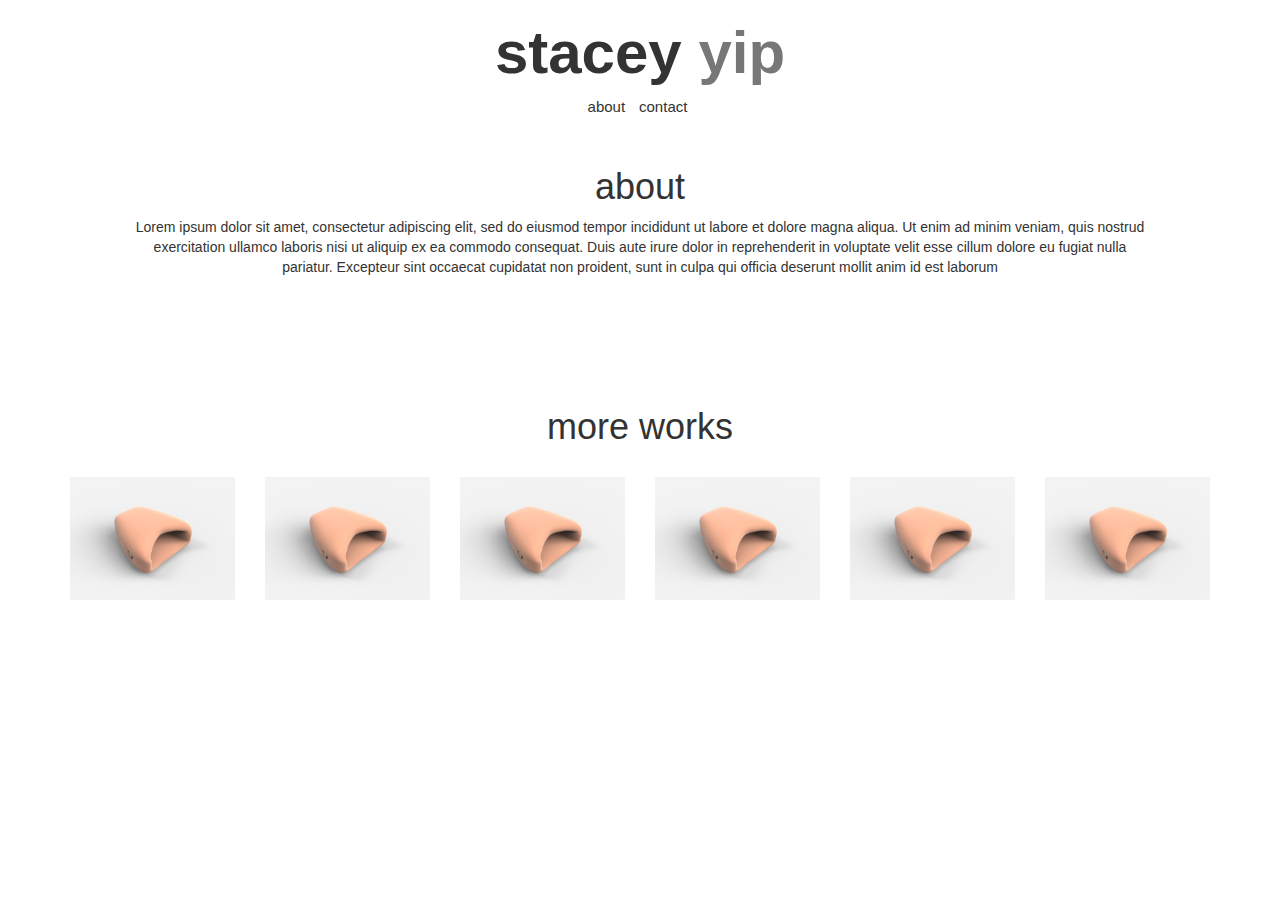
==== about.html @ fb594c68 "imported from bootstrap-test" ====
<!DOCTYPE html>
<html lang="en">
  <head>
    <title>stacey yip | about</title>
    <meta charset="utf-8">
    <meta name="viewport" content="width=device-width, initial-scale=1">
    <link rel="stylesheet" href="./css/bootstrap.css">
    <script src="https://ajax.googleapis.com/ajax/libs/jquery/3.3.1/jquery.min.js"></script>
    <script src="https://maxcdn.bootstrapcdn.com/bootstrap/3.3.7/js/bootstrap.min.js"></script>
  </head>

  <body>
    <div class="website-name">
      <h1 class="text-center"><a href="index.html">stacey <span class="text-muted">yip</span></a></h1>
      <ul class="list-inline text-center">
        <li class="current">about</li>
        <li><a href="contact.html">contact</a></li>
      </ul>
    </div>

    <div class="about text-center">
      <h1>about</h1>
      <p>Lorem ipsum dolor sit amet, consectetur adipiscing elit, sed do eiusmod tempor incididunt ut labore et dolore magna aliqua. Ut enim ad minim veniam, quis nostrud exercitation ullamco laboris nisi ut aliquip ex ea commodo consequat. Duis aute irure dolor in reprehenderit in voluptate velit esse cillum dolore eu fugiat nulla pariatur. Excepteur sint occaecat cupidatat non proident, sunt in culpa qui officia deserunt mollit anim id est laborum</p>
    </div>


    <div class="container center">
      <div class="moreworks text-center">
        <h1>more works</h1>
      </div>
      <div class="row">
        <div class="col-lg-2 col-sm-4 col-xs-6 top-buffer">
          <a href="image.html"><img src="./img/balletshoe-sleeve.jpg" class="img-responsive"></a>
        </div>
        <div class="col-lg-2 col-sm-4 col-xs-6 top-buffer">
          <a href="image.html"><img src="./img/balletshoe-sleeve.jpg" class="img-responsive"></a>
        </div>
        <div class="col-lg-2 col-sm-4 col-xs-6 top-buffer">
          <a href="image.html"><img src="./img/balletshoe-sleeve.jpg" class="img-responsive"></a>
        </div>
        <div class="col-lg-2 col-sm-4 col-xs-6 top-buffer">
          <a href="image.html"><img src="./img/balletshoe-sleeve.jpg" class="img-responsive"></a>
        </div>
        <div class="col-lg-2 col-sm-4 col-xs-6 top-buffer">
          <a href="image.html"><img src="./img/balletshoe-sleeve.jpg" class="img-responsive"></a>
        </div>
        <div class="col-lg-2 col-sm-4 col-xs-6 top-buffer">
          <a href="image.html"><img src="./img/balletshoe-sleeve.jpg" class="img-responsive"></a>
        </div>

        <!-- <div class="col-lg-4 col-sm-6 col-xs-12 top-buffer">
          <img src="./img/overview-2.jpg" class="img-responsive">
        </div>
        <div class="col-lg-4 col-sm-6 col-xs-12 top-buffer">
          <img src="./img/screenshot.png" class="img-responsive">
        </div>
        <div class="col-lg-4 col-sm-6 col-xs-12 top-buffer">
          <img src="./img/screenshot.png" class="img-responsive">
        </div>
        <div class="col-lg-4 col-sm-6 col-xs-12 top-buffer">
          <img src="./img/ring-4.jpg" class="img-responsive">
        </div>
        <div class="col-lg-4 col-sm-6 col-xs-12 top-buffer">
          <img src="./img/scanbinet-03.jpg" class="img-responsive">
        </div> -->
      </div>
    </div>


    <!-- <div class="grid-container">
      <div class="grid-item">
        <img src="./img/balletshoe-sleeve.jpg" class="img-responsive">
      </div>
      <div class="grid-item">
        <img src="./img/overview-2.jpg" class="img-responsive">
      </div>
      <div class="grid-item">
        <img src="./img/ring-4.jpg" class="img-responsive">
      </div>
      <div class="grid-item">
        <img src="./img/scanbinet-03.jpg" class="img-responsive">
      </div>
      <div class="grid-item">
        <img src="./img/screenshot.png" class="img-responsive">
      </div>
      <div class="grid-item">
        <img src="./img/screenshot-2.png" class="img-responsive">
      </div>
    </div> -->


  </body>
</html>
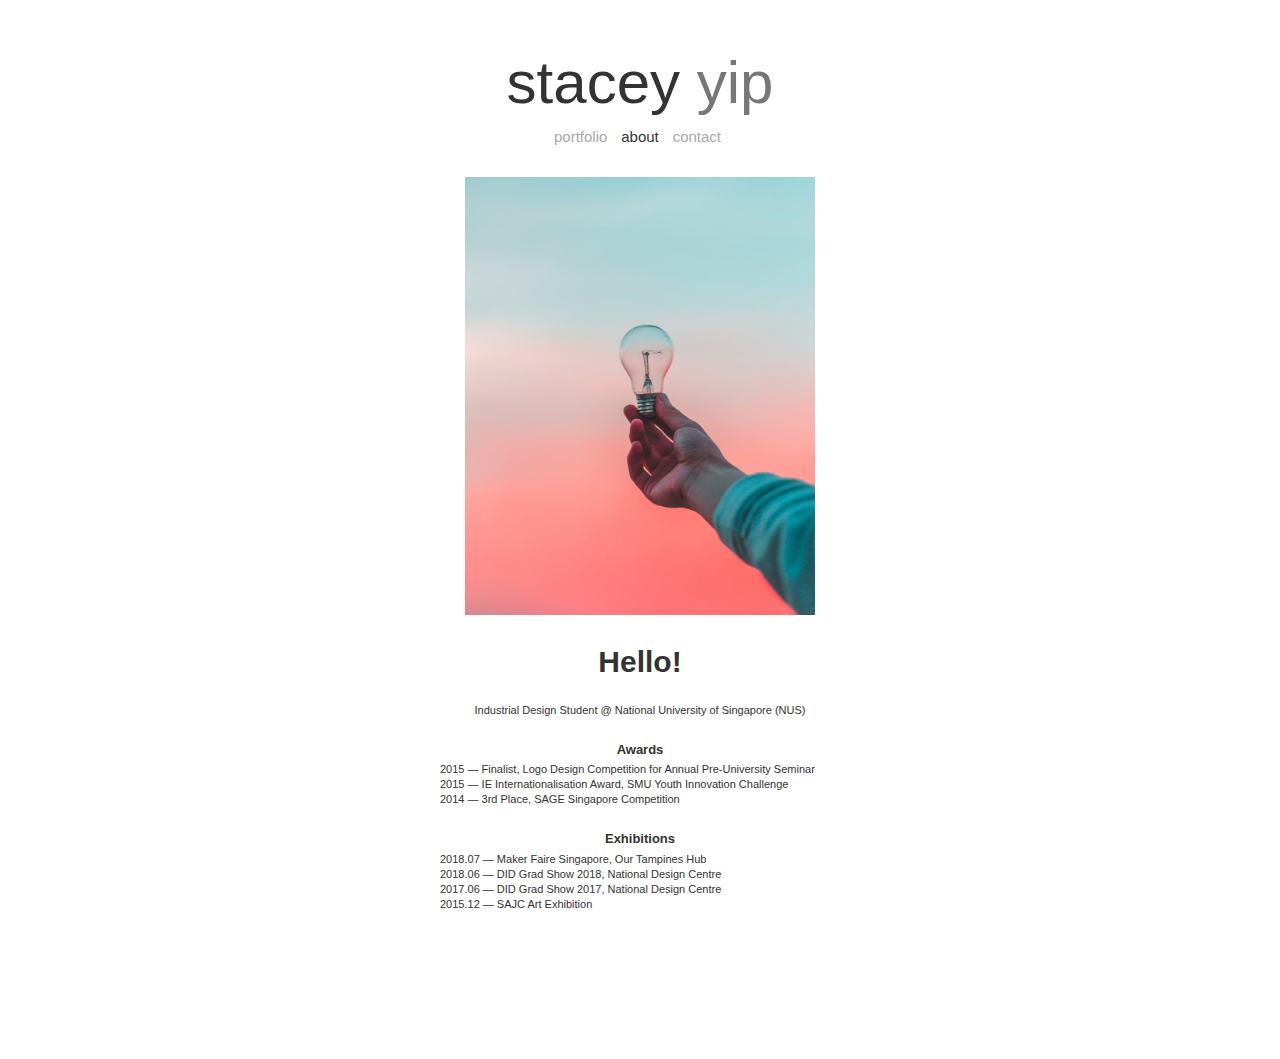
==== commit 9c17279c: "made design of home, about and contact pages based on wix template" ====
--- a/about.html
+++ b/about.html
@@ -2,10 +2,12 @@
 <!DOCTYPE html>
 <html lang="en">
   <head>
-    <title>stacey yip | about</title>
+    <title>stacey yip</title>
     <meta charset="utf-8">
     <meta name="viewport" content="width=device-width, initial-scale=1">
     <link rel="stylesheet" href="./css/bootstrap.css">
+    <link rel="stylesheet" href="./css/mystylesheet.css">
+    <link rel="stylesheet" href="https://use.fontawesome.com/releases/v5.2.0/css/all.css" integrity="sha384-hWVjflwFxL6sNzntih27bfxkr27PmbbK/iSvJ+a4+0owXq79v+lsFkW54bOGbiDQ" crossorigin="anonymous">
     <script src="https://ajax.googleapis.com/ajax/libs/jquery/3.3.1/jquery.min.js"></script>
     <script src="https://maxcdn.bootstrapcdn.com/bootstrap/3.3.7/js/bootstrap.min.js"></script>
   </head>
@@ -14,81 +16,37 @@
     <div class="website-name">
       <h1 class="text-center"><a href="index.html">stacey <span class="text-muted">yip</span></a></h1>
       <ul class="list-inline text-center">
-        <li class="current">about</li>
+        <li><a href="index.html">portfolio</a></li>
+        <li class="current"><a href="about.html">about</a></li>
         <li><a href="contact.html">contact</a></li>
       </ul>
     </div>
 
-    <div class="about text-center">
-      <h1>about</h1>
-      <p>Lorem ipsum dolor sit amet, consectetur adipiscing elit, sed do eiusmod tempor incididunt ut labore et dolore magna aliqua. Ut enim ad minim veniam, quis nostrud exercitation ullamco laboris nisi ut aliquip ex ea commodo consequat. Duis aute irure dolor in reprehenderit in voluptate velit esse cillum dolore eu fugiat nulla pariatur. Excepteur sint occaecat cupidatat non proident, sunt in culpa qui officia deserunt mollit anim id est laborum</p>
-    </div>
 
-
-    <div class="container center">
-      <div class="moreworks text-center">
-        <h1>more works</h1>
+    <div id="about" class="page-content">
+      <img src="./img/stacey.jpg" alt="" class="img-responsive image-box">
+      <h1 class="text-center">Hello!</h1>
+      <p class="text-center">Industrial Design Student @ National University of Singapore (NUS)</p>
+      <h4 class="text-center">Awards</h4>
+      <div class="about-content">
+        <p>2015 — Finalist, Logo Design Competition for Annual Pre-University Seminar</p>
+        <p>2015 — IE Internationalisation Award, SMU Youth Innovation Challenge</p>
+        <p>2014 — 3rd Place, SAGE Singapore Competition</p>
       </div>
-      <div class="row">
-        <div class="col-lg-2 col-sm-4 col-xs-6 top-buffer">
-          <a href="image.html"><img src="./img/balletshoe-sleeve.jpg" class="img-responsive"></a>
-        </div>
-        <div class="col-lg-2 col-sm-4 col-xs-6 top-buffer">
-          <a href="image.html"><img src="./img/balletshoe-sleeve.jpg" class="img-responsive"></a>
-        </div>
-        <div class="col-lg-2 col-sm-4 col-xs-6 top-buffer">
-          <a href="image.html"><img src="./img/balletshoe-sleeve.jpg" class="img-responsive"></a>
-        </div>
-        <div class="col-lg-2 col-sm-4 col-xs-6 top-buffer">
-          <a href="image.html"><img src="./img/balletshoe-sleeve.jpg" class="img-responsive"></a>
-        </div>
-        <div class="col-lg-2 col-sm-4 col-xs-6 top-buffer">
-          <a href="image.html"><img src="./img/balletshoe-sleeve.jpg" class="img-responsive"></a>
-        </div>
-        <div class="col-lg-2 col-sm-4 col-xs-6 top-buffer">
-          <a href="image.html"><img src="./img/balletshoe-sleeve.jpg" class="img-responsive"></a>
-        </div>
-
-        <!-- <div class="col-lg-4 col-sm-6 col-xs-12 top-buffer">
-          <img src="./img/overview-2.jpg" class="img-responsive">
-        </div>
-        <div class="col-lg-4 col-sm-6 col-xs-12 top-buffer">
-          <img src="./img/screenshot.png" class="img-responsive">
-        </div>
-        <div class="col-lg-4 col-sm-6 col-xs-12 top-buffer">
-          <img src="./img/screenshot.png" class="img-responsive">
-        </div>
-        <div class="col-lg-4 col-sm-6 col-xs-12 top-buffer">
-          <img src="./img/ring-4.jpg" class="img-responsive">
-        </div>
-        <div class="col-lg-4 col-sm-6 col-xs-12 top-buffer">
-          <img src="./img/scanbinet-03.jpg" class="img-responsive">
-        </div> -->
+      <h4 class="text-center">Exhibitions</h4>
+      <div class="about-content">
+        <p>2018.07 — Maker Faire Singapore, Our Tampines Hub</p>
+        <p>2018.06 — DID Grad Show 2018, National Design Centre</p>
+        <p>2017.06 — DID Grad Show 2017, National Design Centre</p>
+        <p>2015.12 — SAJC Art Exhibition</p>
       </div>
     </div>
 
 
-    <!-- <div class="grid-container">
-      <div class="grid-item">
-        <img src="./img/balletshoe-sleeve.jpg" class="img-responsive">
-      </div>
-      <div class="grid-item">
-        <img src="./img/overview-2.jpg" class="img-responsive">
-      </div>
-      <div class="grid-item">
-        <img src="./img/ring-4.jpg" class="img-responsive">
-      </div>
-      <div class="grid-item">
-        <img src="./img/scanbinet-03.jpg" class="img-responsive">
-      </div>
-      <div class="grid-item">
-        <img src="./img/screenshot.png" class="img-responsive">
-      </div>
-      <div class="grid-item">
-        <img src="./img/screenshot-2.png" class="img-responsive">
-      </div>
-    </div> -->
-
+    <footer class="text-center">
+      <i class="fab fa-instagram"></i>
+      <i class="fab fa-facebook-f"></i>
+    </footer>
 
   </body>
 </html>
--- a/css/mystylesheet.css
+++ b/css/mystylesheet.css
@@ -0,0 +1,216 @@
+body {
+  font-family: "Helvetica Neue", Helvetica, Arial, sans-serif;
+  font-size: 14px;
+  line-height: 1.42857143;
+  color: #333;
+  background-color: #fff;
+}
+
+/* header */
+
+/* .website-name {
+  font-family: Arial;
+} */
+
+.website-name .current a {
+  color: #333;
+}
+
+.website-name h1 {
+  margin-top: 50px;
+  /* font-weight: bold; */
+  font-size: 60px;
+}
+
+.website-name a {
+  color: #a7a8aa;
+}
+
+.website-name h1 a {
+  color: #333;
+}
+
+.website-name a:hover {
+  text-decoration: none;
+  color: #333;
+}
+
+.website-name li {
+  font-size: 15px;
+}
+
+
+/* masonry image display */
+.grid-container {
+  margin: 0 10% 20px 10%;
+  grid-gap: 10px;
+  column-count: 3;
+}
+
+.grid-item {
+  margin-bottom: 10px;
+}
+
+/* indiv project pages */
+.image-content {
+  /* font-family: sans-serif; */
+  max-width: 800px;
+  width: 80%
+}
+
+.image-content h1 {
+  font-size: 30px;
+}
+
+.image-content h3 {
+  font-size: 15px;
+}
+
+.image-content p {
+  margin-top: 20px;
+}
+
+/* generic page content */
+.page-content {
+  margin-top: 30px;
+}
+
+/* about page*/
+#about {
+  /* font-family: sans-serif; */
+}
+
+.image-box {
+  width: 50%;
+  margin: auto;
+}
+
+.about-content {
+  width: 60%;
+  margin: auto;
+}
+
+#about h1 {
+  font-weight: bold;
+  font-size: 30px;
+  margin-top: 30px;
+  margin-bottom: 30px;
+}
+
+#about h4 {
+  margin-top: 30px;
+  font-weight: bold;
+  font-size: 13px;
+}
+
+#about p {
+  font-size: 11px;
+  line-height: 5px;
+}
+
+
+/* contact page */
+.contact-content {
+  margin-bottom: 90px;
+}
+
+#contact h1 {
+  font-size: 30px;
+  font-weight: bold;
+  margin-top: 30px;
+  margin-bottom: 20px;
+}
+
+#contact p {
+  font-size: 13px;
+}
+
+input[type=text] {
+  width: 100%;
+  margin-top: 0px;
+  margin-bottom: -15px;
+  line-height: 24px;
+  padding: 5px;
+  border: none;
+  background-color: #dddddd;
+}
+
+input[type=submit] {
+  float: right;
+  background-color: #bbbbbb;
+  color: #ffffff;
+  border: none;
+  margin-top: 25px;
+}
+
+
+/* footer */
+footer {
+  margin-top: 60px;
+  margin-bottom: 50px;
+}
+
+
+/* icons */
+.fab {
+  font-size: 30px;
+  padding: 5px;
+}
+
+
+
+
+/* media resizing */
+
+@media screen and (max-width: 767px) {
+  .grid-container {
+    column-count: 2;
+  }
+  .image-box {
+    max-width: 300px;
+    margin: auto;
+  }
+}
+
+@media (min-width: 768px) {
+  .grid-container {
+    max-width: 750px;
+    margin: auto;
+    margin-top: 30px;
+  }
+  .image-box {
+    max-width: 300px;
+    margin: auto;
+  }
+}
+
+@media (min-width: 992px) {
+  .grid-container {
+    max-width: 900px;
+    margin: auto;
+    margin-top: 30px;
+  }
+  .image-box {
+    max-width: 350px;
+    margin: auto;
+  }
+  .about-content {
+    max-width: 400px;
+    margin: auto;
+  }
+}
+
+@media screen and (max-width:480px) {
+   .grid-container {
+    column-count: 1;
+  }
+  #about p {
+    line-height: 12px;
+  }
+}
+
+@media screen and (max-width:675px) {
+  #about p {
+    line-height: 12px;
+  }
+}
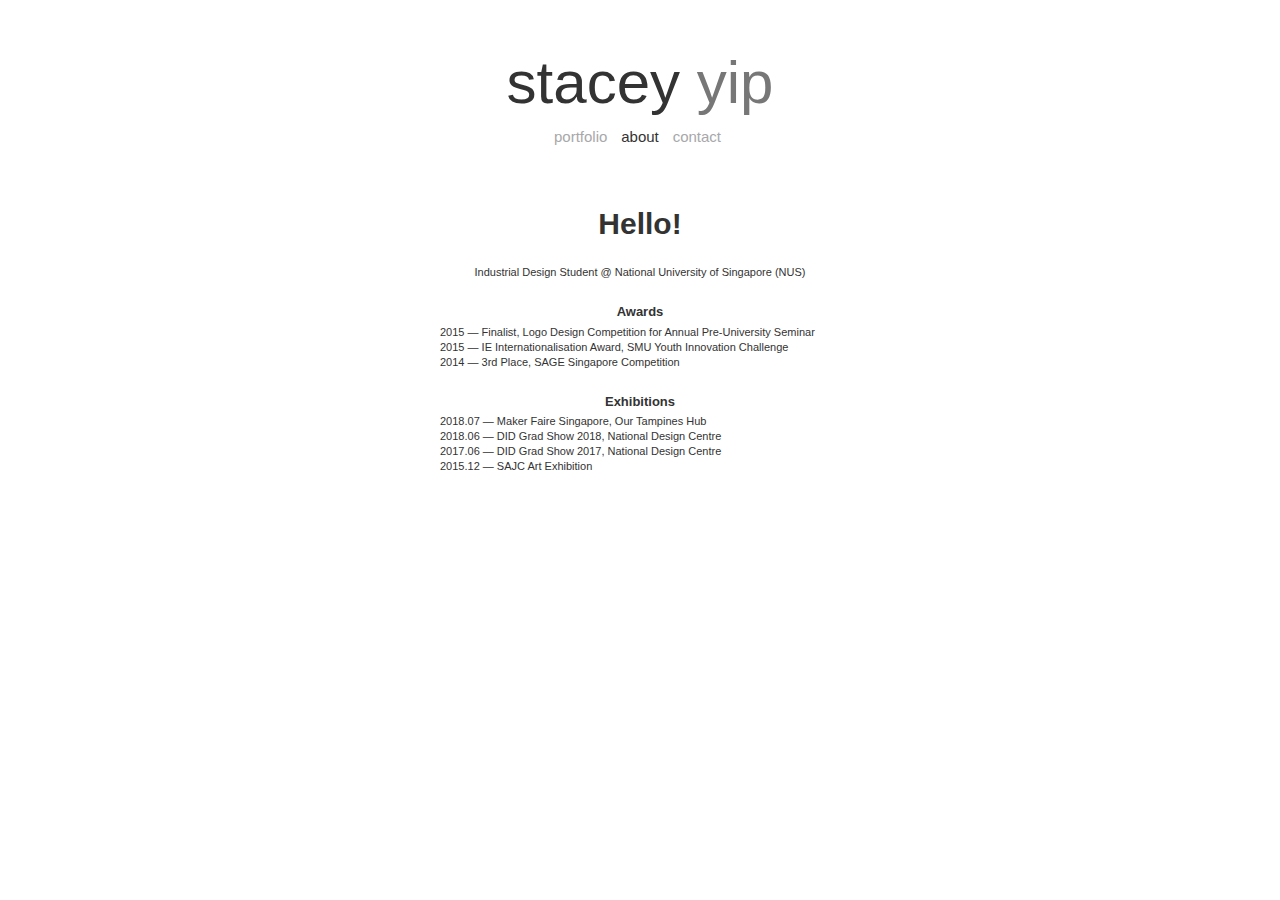
==== commit c8f6ede4: "created project page" ====
--- a/about.html
+++ b/about.html
@@ -24,7 +24,7 @@
 
 
     <div id="about" class="page-content">
-      <img src="./img/stacey.jpg" alt="" class="img-responsive image-box">
+      <img src="./img/aboutme.jpg" alt="" class="img-responsive image-box">
       <h1 class="text-center">Hello!</h1>
       <p class="text-center">Industrial Design Student @ National University of Singapore (NUS)</p>
       <h4 class="text-center">Awards</h4>
--- a/css/mystylesheet.css
+++ b/css/mystylesheet.css
@@ -5,6 +5,8 @@
   color: #333;
   background-color: #fff;
 }
+
+/* body font : avenir light */
 
 /* header */
 
@@ -51,29 +53,43 @@
   margin-bottom: 10px;
 }
 
-/* indiv project pages */
-.image-content {
-  /* font-family: sans-serif; */
-  max-width: 800px;
-  width: 80%
-}
-
-.image-content h1 {
-  font-size: 30px;
-}
-
-.image-content h3 {
-  font-size: 15px;
-}
-
-.image-content p {
-  margin-top: 20px;
-}
 
 /* generic page content */
 .page-content {
   margin-top: 30px;
 }
+
+/* project pages */
+.project {
+  width: 45%;
+  margin: auto;
+  padding-bottom: 20px;
+}
+
+.row {
+  display: flex;
+  width: 45%;
+  margin: auto;
+  padding-bottom: 10px;
+}
+
+.column {
+  flex: 50%;
+}
+
+#project h1 {
+  font-weight: bold;
+  font-size: 30px;
+  margin-top: 30px;
+  margin-bottom: 20px;
+}
+
+#project h4 {
+  margin-bottom: 20px;
+}
+
+
+
 
 /* about page*/
 #about {
@@ -81,7 +97,7 @@
 }
 
 .image-box {
-  width: 50%;
+  width: 60%;
   margin: auto;
 }
 
@@ -133,7 +149,9 @@
   padding: 5px;
   border: none;
   background-color: #dddddd;
-}
+  resize: vertical;
+}
+
 
 input[type=submit] {
   float: right;
@@ -162,6 +180,7 @@
 
 /* media resizing */
 
+
 @media screen and (max-width: 767px) {
   .grid-container {
     column-count: 2;
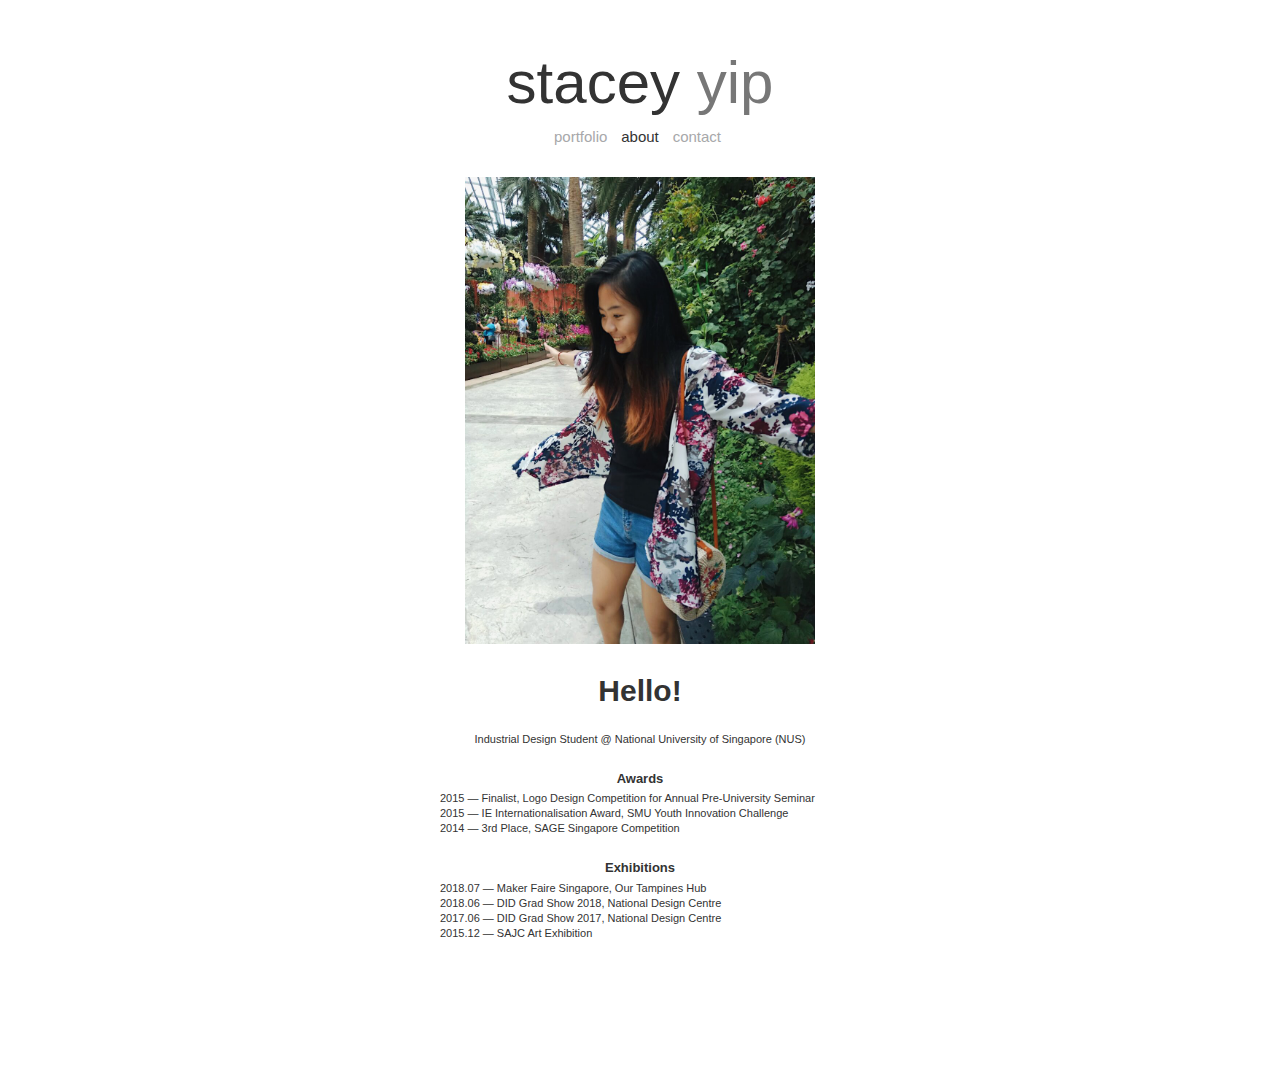
==== commit ac50d805: "added aboutme picture" ====
--- a/about.html
+++ b/about.html
@@ -24,7 +24,7 @@
 
 
     <div id="about" class="page-content">
-      <img src="./img/aboutme.jpg" alt="" class="img-responsive image-box">
+      <img src="./img/aboutme.JPG" alt="" class="img-responsive image-box">
       <h1 class="text-center">Hello!</h1>
       <p class="text-center">Industrial Design Student @ National University of Singapore (NUS)</p>
       <h4 class="text-center">Awards</h4>
